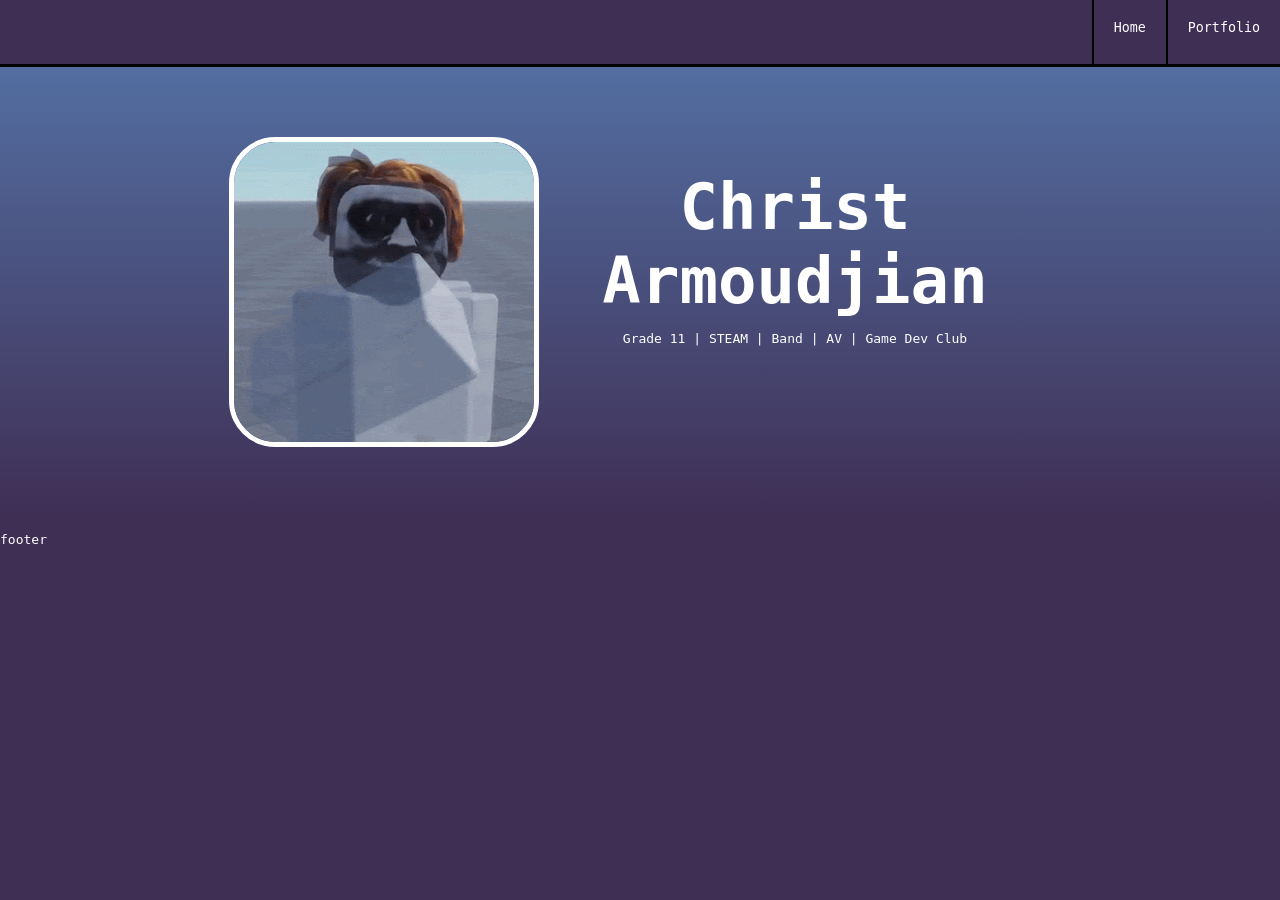
==== index.html @ 45564c39 "Initial commit" ====
<!DOCTYPE html>
<html lang="en">
    <head>
        <meta charset="UTF-8">
        <title>Christ Armoudjan</title>
        <link rel="stylesheet" href="style.css">
        <script defer src="script.js"></script>
    </head>

    <div class="menubar">
        <button type="button" class="menubar button" onclick="loadHome()">Home</button>
        <button type="button" class="menubar button" onclick="loadPortfolio()">Portfolio</button>
    </div>

    <header>
        <img class="profileicon" src="pfp.gif" alt="my profile picture">
        <div class="headContainer">
            <h1>Christ Armoudjian</h1>
            <p class="tagline">Grade 11 | STEAM | Band | AV | Game Dev Club</p>
        </div>
    </header>

    <body>
        <iframe id="bodyIframe" src="home.html"></iframe>
    </body>

    <footer>
        footer
    </footer>
</html>
---- style.css ----
* {
    font-family: monospace;
    color: white;
}

iframe {
    border: none;
    width:100%;
}

header {
    display: flex;
    align-items: center;
    justify-content: center;
    height: 450px;
    background-image: linear-gradient(#536ea1, #3f2f55);
    margin: 0;
}

.tagline {
    text-align: center;
    margin-bottom: 100px;
}

.menubar {
    display: grid;
    grid-auto-flow: column;
    justify-content: right;
    height: 64px;
    width: 100%;
    border-bottom: 3px solid black; 
    background-color: #3f2f55;  
    position: sticky;
    top: 0;

}

.menubar .button {
    border: none;
    border-left: 2px solid black;
    text-align: center;
    padding: 20px;
}

.menubar .button:hover {
    cursor: pointer;
    background-color: #47375f;
}

.headContainer {
    width: 40%;
    margin-bottom: 10px;
}

h1 {
    margin-bottom: 10px;
    font-size: 64px;
    text-align: center;
}

.profileicon {
    float: left;
    height: 300px;
    border: 5px solid white;
    border-radius: 15%;
}

.bio {
    max-width: 400px;
}

.body {
    display: flex;
}

div.section {
    width: 66%;
    height: 500px;
}

html, body {
    background-color: #3f2f55;
    margin: 0;
    overflow: auto;
    scrollbar-width: none;
    -ms-overflow-style: none;
}

body::-webkit-scrollbar {
  display: none;
}
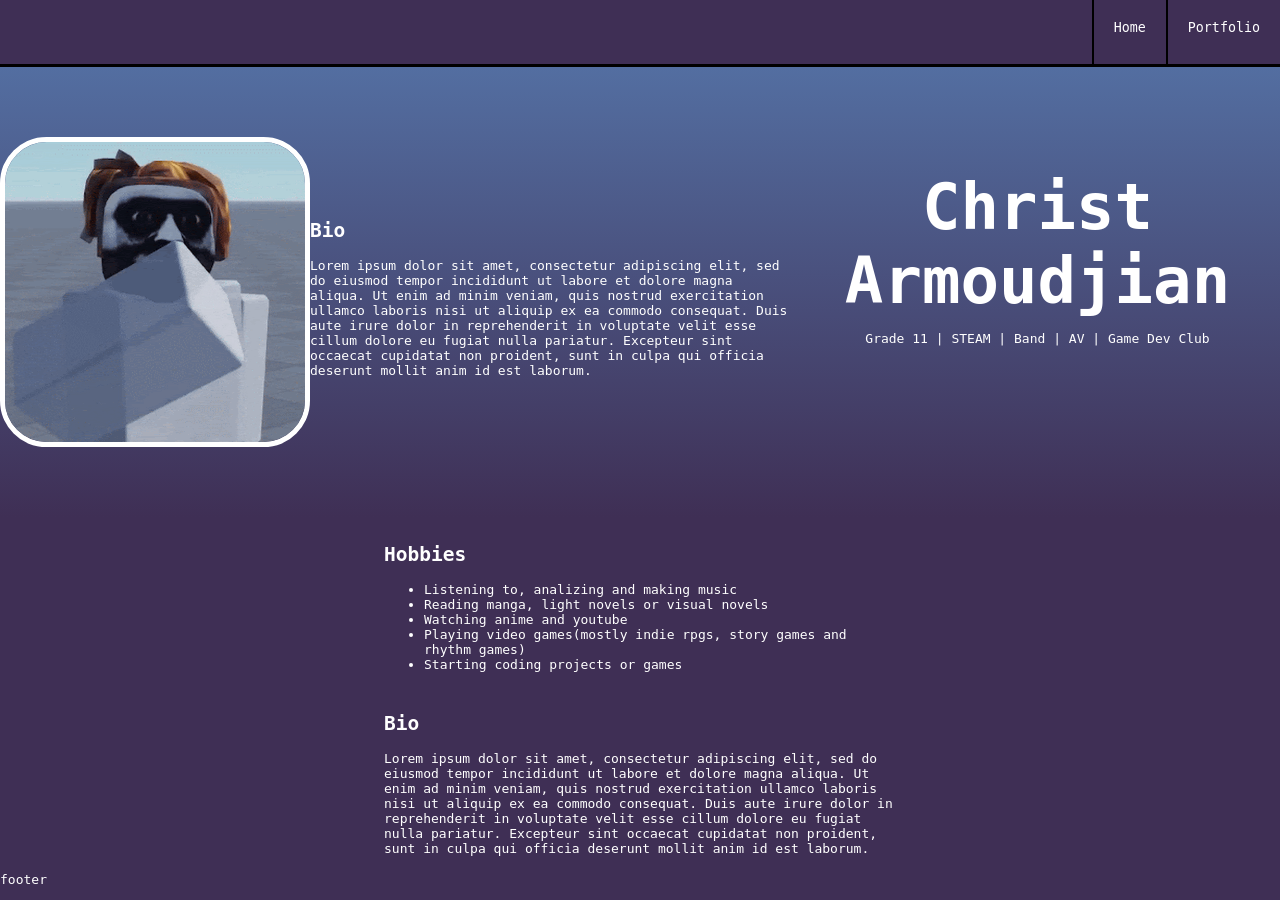
==== commit 2c93b96d: "commit" ====
--- a/index.html
+++ b/index.html
@@ -14,6 +14,10 @@
 
     <header>
         <img class="profileicon" src="pfp.gif" alt="my profile picture">
+        <div class="section">
+            <h2>Bio</h2>
+            <p>Lorem ipsum dolor sit amet, consectetur adipiscing elit, sed do eiusmod tempor incididunt ut labore et dolore magna aliqua. Ut enim ad minim veniam, quis nostrud exercitation ullamco laboris nisi ut aliquip ex ea commodo consequat. Duis aute irure dolor in reprehenderit in voluptate velit esse cillum dolore eu fugiat nulla pariatur. Excepteur sint occaecat cupidatat non proident, sunt in culpa qui officia deserunt mollit anim id est laborum.</p>
+        </div>
         <div class="headContainer">
             <h1>Christ Armoudjian</h1>
             <p class="tagline">Grade 11 | STEAM | Band | AV | Game Dev Club</p>
--- a/style.css
+++ b/style.css
@@ -1,11 +1,6 @@
 * {
     font-family: monospace;
     color: white;
-}
-
-iframe {
-    border: none;
-    width:100%;
 }
 
 header {
@@ -65,8 +60,11 @@
     border-radius: 15%;
 }
 
-.bio {
-    max-width: 400px;
+/* iframe body setup */
+
+iframe {
+    border: none;
+    width:100%;
 }
 
 .body {
@@ -74,11 +72,11 @@
 }
 
 div.section {
-    width: 66%;
-    height: 500px;
+    width: 40%;
+    margin-top: 10px;
 }
 
-html, body {
+body {
     background-color: #3f2f55;
     margin: 0;
     overflow: auto;
@@ -86,6 +84,21 @@
     -ms-overflow-style: none;
 }
 
-body::-webkit-scrollbar {
-  display: none;
+html {
+    scrollbar-width: none;
+    -ms-overflow-style: none;
+}
+
+.flexbody {
+    width: 100%;
+    height: fit-content;
+    display: flex;
+    flex-direction: column;
+    align-items: center;
+}
+
+/*****/
+
+.bio {
+    max-width: 400px;
 }
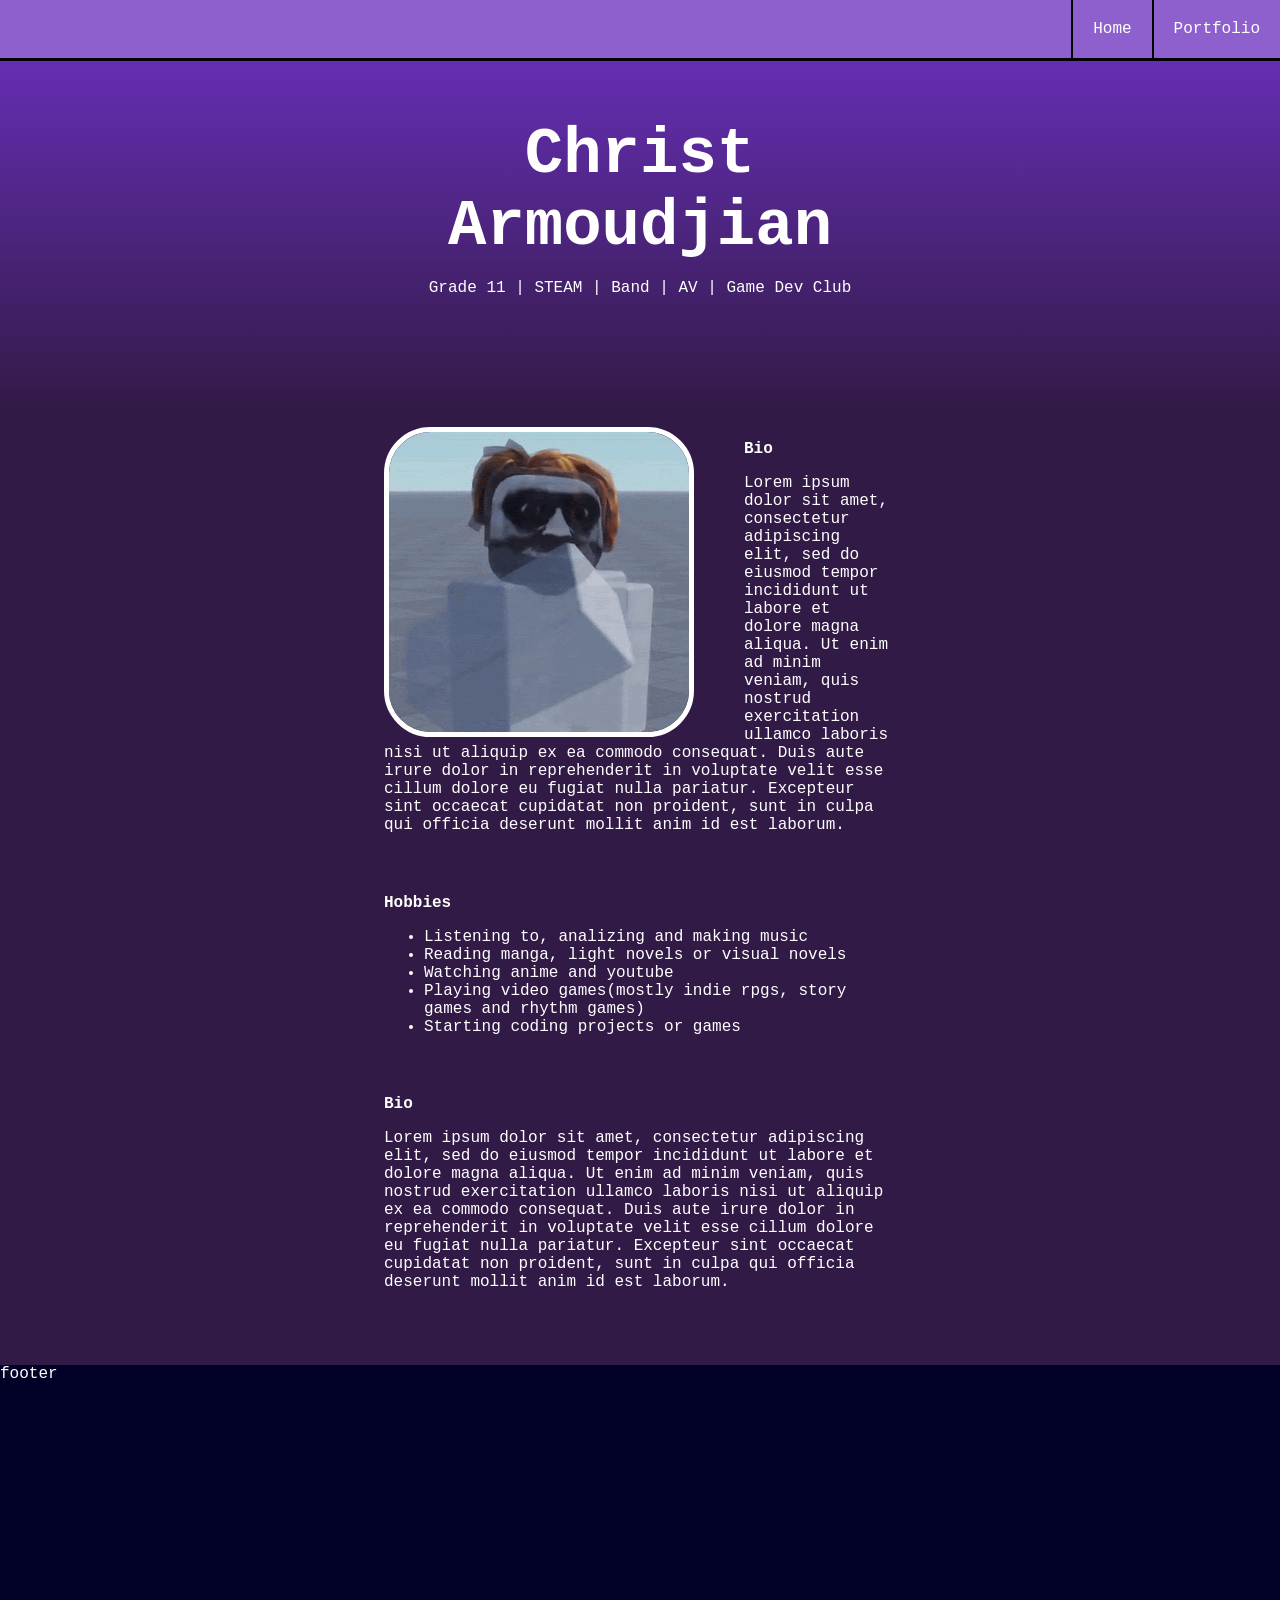
==== commit db46932c: "commmit" ====
--- a/index.html
+++ b/index.html
@@ -13,12 +13,7 @@
     </div>
 
     <header>
-        <img class="profileicon" src="pfp.gif" alt="my profile picture">
         <div class="section">
-            <h2>Bio</h2>
-            <p>Lorem ipsum dolor sit amet, consectetur adipiscing elit, sed do eiusmod tempor incididunt ut labore et dolore magna aliqua. Ut enim ad minim veniam, quis nostrud exercitation ullamco laboris nisi ut aliquip ex ea commodo consequat. Duis aute irure dolor in reprehenderit in voluptate velit esse cillum dolore eu fugiat nulla pariatur. Excepteur sint occaecat cupidatat non proident, sunt in culpa qui officia deserunt mollit anim id est laborum.</p>
-        </div>
-        <div class="headContainer">
             <h1>Christ Armoudjian</h1>
             <p class="tagline">Grade 11 | STEAM | Band | AV | Game Dev Club</p>
         </div>
--- a/style.css
+++ b/style.css
@@ -1,5 +1,6 @@
 * {
     font-family: monospace;
+    font-size: large;
     color: white;
 }
 
@@ -7,8 +8,8 @@
     display: flex;
     align-items: center;
     justify-content: center;
-    height: 450px;
-    background-image: linear-gradient(#536ea1, #3f2f55);
+    max-height: fit-content;
+    background-image: linear-gradient(#652eb3, #321a46);
     margin: 0;
 }
 
@@ -21,10 +22,10 @@
     display: grid;
     grid-auto-flow: column;
     justify-content: right;
-    height: 64px;
+    max-height: fit-content;
     width: 100%;
     border-bottom: 3px solid black; 
-    background-color: #3f2f55;  
+    background-color: #8e60ce;  
     position: sticky;
     top: 0;
 
@@ -34,17 +35,14 @@
     border: none;
     border-left: 2px solid black;
     text-align: center;
+    font-size: large;
     padding: 20px;
 }
 
 .menubar .button:hover {
     cursor: pointer;
-    background-color: #47375f;
-}
-
-.headContainer {
-    width: 40%;
-    margin-bottom: 10px;
+    font-weight: bold;
+    background-color: #e27ce2;
 }
 
 h1 {
@@ -56,6 +54,7 @@
 .profileicon {
     float: left;
     height: 300px;
+    margin-right: 50px;
     border: 5px solid white;
     border-radius: 15%;
 }
@@ -67,17 +66,8 @@
     width:100%;
 }
 
-.body {
-    display: flex;
-}
-
-div.section {
-    width: 40%;
-    margin-top: 10px;
-}
-
 body {
-    background-color: #3f2f55;
+    background-color: #321a46;
     margin: 0;
     overflow: auto;
     scrollbar-width: none;
@@ -99,6 +89,12 @@
 
 /*****/
 
-.bio {
-    max-width: 400px;
+div.section {
+    width: 40%;
+    margin: 15px;
+}
+
+footer {
+    height: 400px;
+    background-color: #010127;
 }
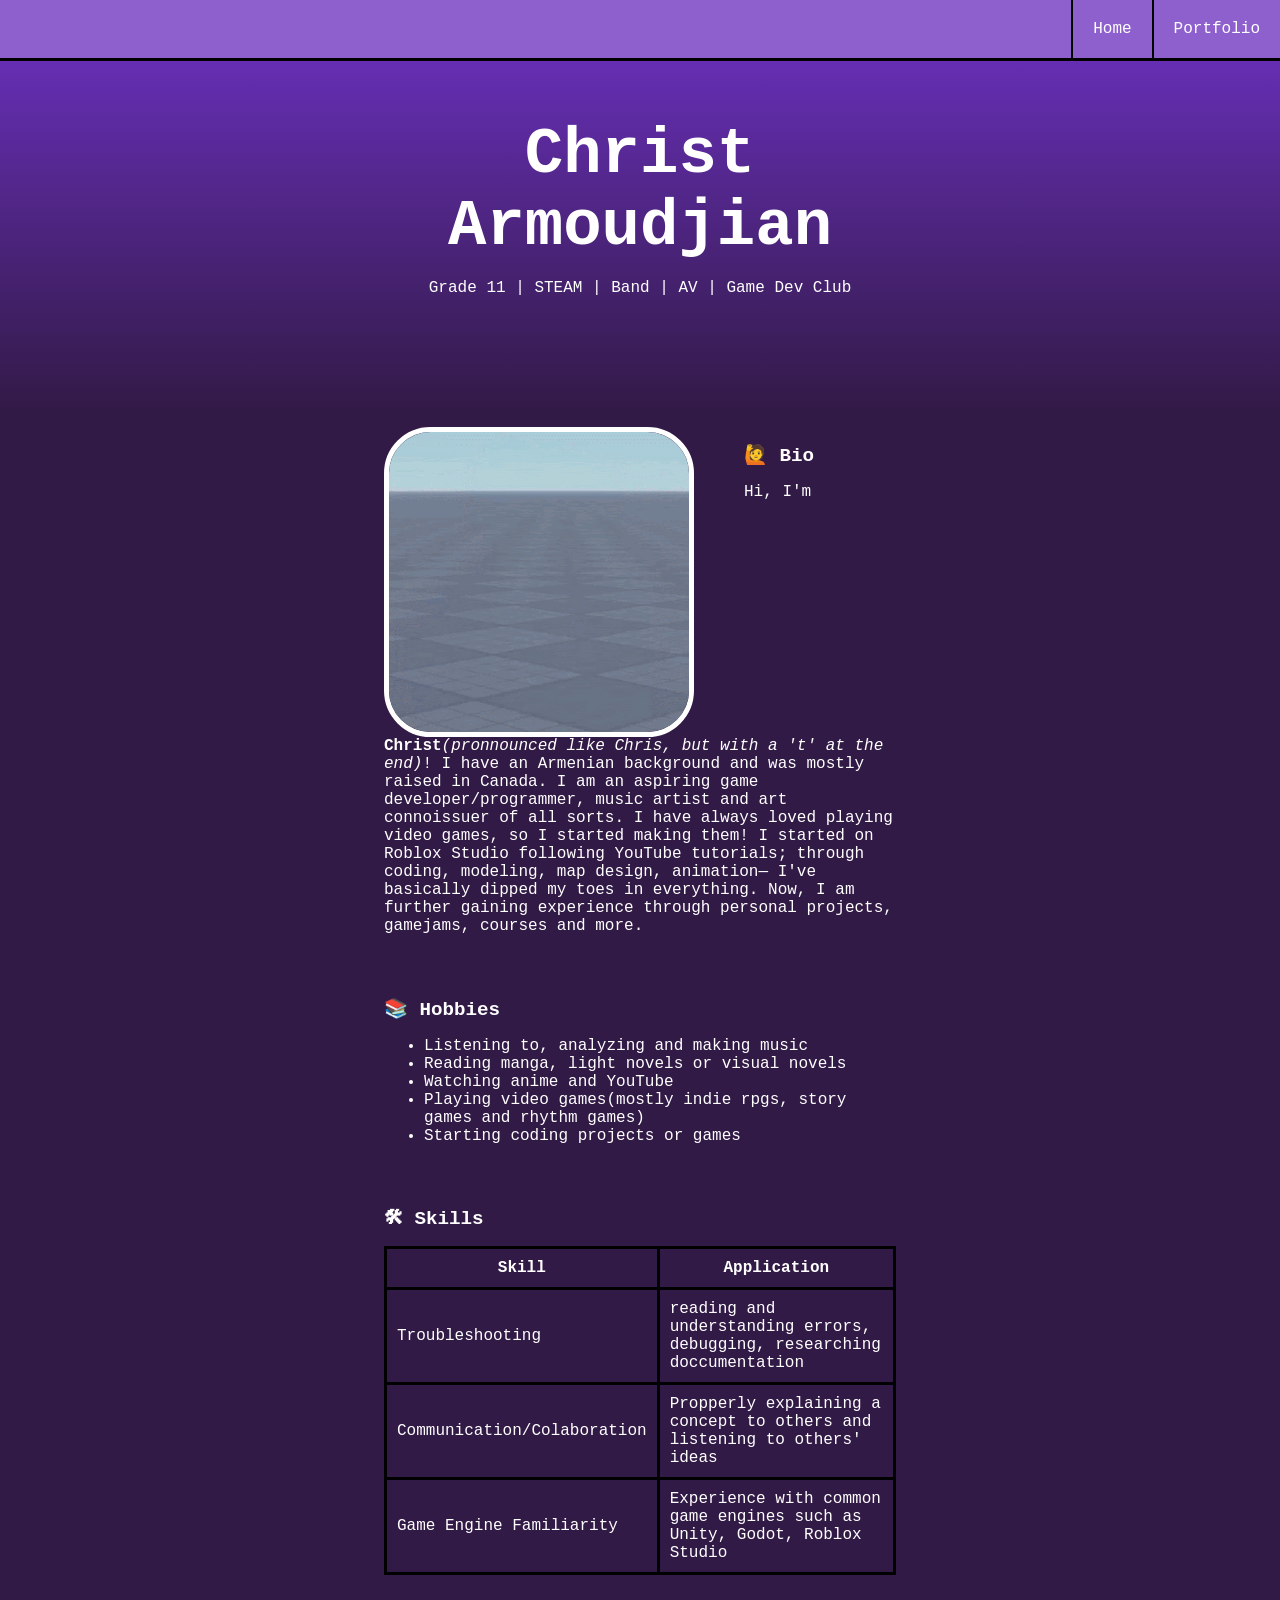
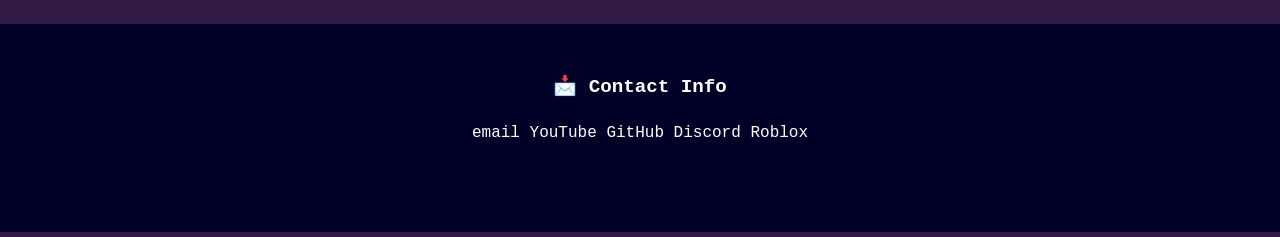
==== commit 068bb936: "commit" ====
--- a/index.html
+++ b/index.html
@@ -14,8 +14,8 @@
 
     <header>
         <div class="section">
-            <h1>Christ Armoudjian</h1>
-            <p class="tagline">Grade 11 | STEAM | Band | AV | Game Dev Club</p>
+            <h1 class="center">Christ Armoudjian</h1>
+            <p class="center tagline">Grade 11 | STEAM | Band | AV | Game Dev Club</p>
         </div>
     </header>
 
@@ -24,6 +24,13 @@
     </body>
 
     <footer>
-        footer
+        <h2>&#128233; Contact Info</h2>
+        <div>
+            <a href="mailto:christarmoudjjan@gmail.com">email</a>
+            <a href="https://youtube.com/@us_gt?si=nEjXPRcHagklGUrK">YouTube</a>
+            <a href="https://github.com/Treason255">GitHub</a>
+            <a href="https://discord.com/users/875444151108390922z">Discord</a>
+            <a href="https://roblox.com/users/3911007190/profile">Roblox</a>
+        </div>
     </footer>
 </html>
--- a/style.css
+++ b/style.css
@@ -2,6 +2,10 @@
     font-family: monospace;
     font-size: large;
     color: white;
+}
+
+.center {
+    text-align: center;
 }
 
 header {
@@ -14,7 +18,6 @@
 }
 
 .tagline {
-    text-align: center;
     margin-bottom: 100px;
 }
 
@@ -28,7 +31,6 @@
     background-color: #8e60ce;  
     position: sticky;
     top: 0;
-
 }
 
 .menubar .button {
@@ -48,7 +50,6 @@
 h1 {
     margin-bottom: 10px;
     font-size: 64px;
-    text-align: center;
 }
 
 .profileicon {
@@ -82,6 +83,7 @@
 .flexbody {
     width: 100%;
     height: fit-content;
+    min-height: 414px;
     display: flex;
     flex-direction: column;
     align-items: center;
@@ -89,12 +91,45 @@
 
 /*****/
 
+h2 {
+    font-size: larger;
+}
+
 div.section {
     width: 40%;
     margin: 15px;
 }
 
+table {
+    border-collapse: collapse;
+}
+
+th, td {
+    border:3px solid black;
+    padding: 10px;
+}
+
+a {
+    text-decoration: none;
+}
+
+a:hover {
+    font-weight: bold;
+}
+
 footer {
-    height: 400px;
+    display: flex;
+    flex-direction: column;
+    align-items: center;
+    max-height: fit-content;
     background-color: #010127;
+}
+
+footer h2 {
+    margin-top: 50px;
+}
+
+footer div {
+    margin-top:10px;
+    margin-bottom: 90px;
 }
